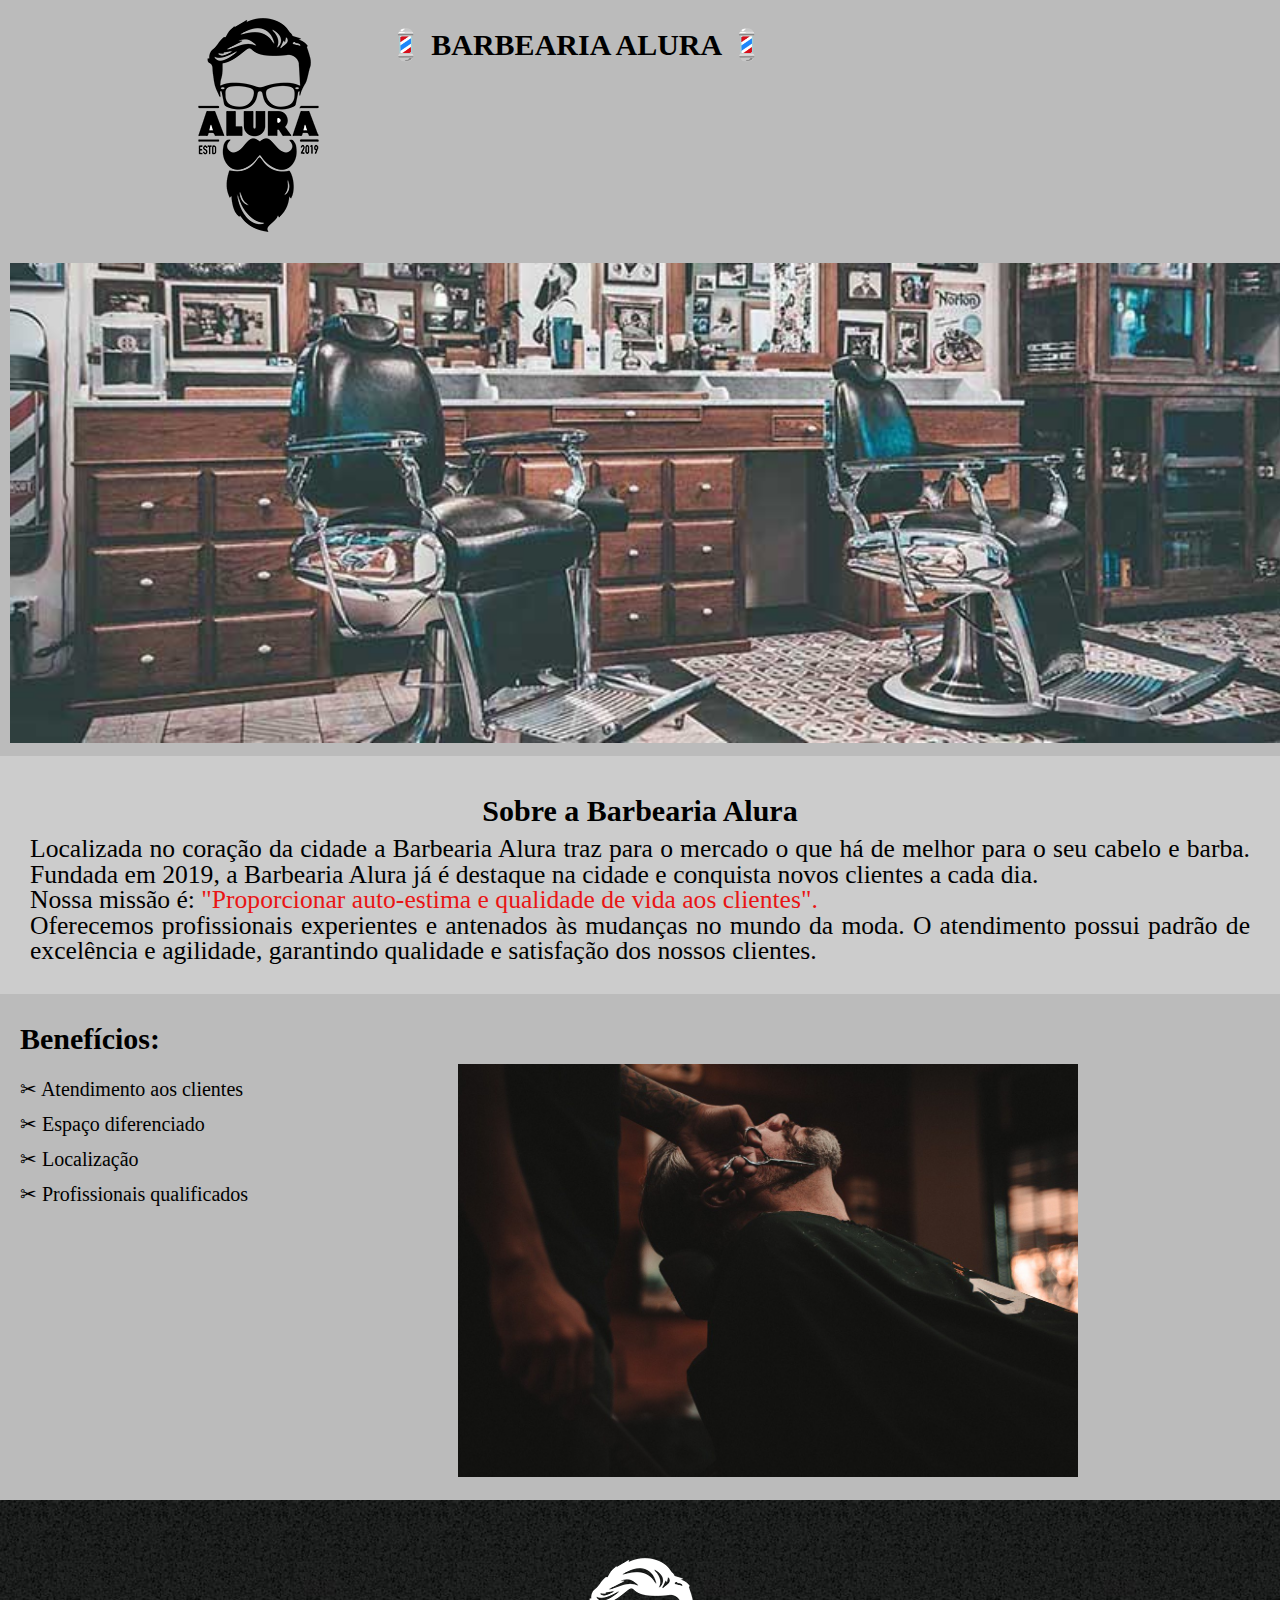
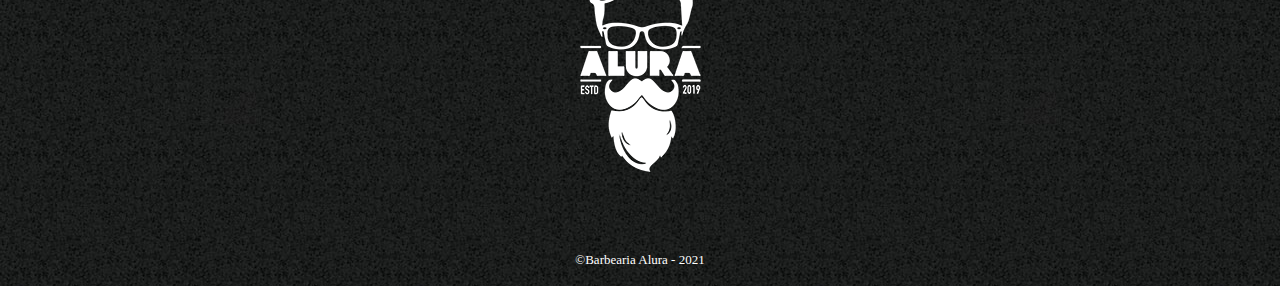
==== index.html @ c901e7a3 "Mudanças no layout e adição de contatos.html e contatos.css" ====
<!DOCTYPE html>
<html lang="pt-br">
<head>
    <meta charset="UTF-8">
    <meta http-equiv="X-UA-Compatible" content="IE=edge">
    <meta name="viewport" content="width=device-width, initial-scale=1.0">
    <link rel="stylesheet" href="style.css">
    <link rel="stylesheet" href="reset.css">
    <title>Barbearia Alura</title>
</head>
<body>
    <header>
        <div class="caixa">
            <h1 class="titulo-principal">💈 Barbearia Alura 💈</h1>
            <img class="logo" src="assets/logo.png" alt="Logo">
        </div>
    </header>

    <main>
        <img class="banner" src="assets/banner.jpg" alt="barbearia">

    <div class="principal">
        <h2 class="titulo-centralizado">Sobre a Barbearia Alura</h2>

        <p>Localizada no coração da cidade a <strong>Barbearia Alura</strong> traz para o mercado o que há de melhor para o seu cabelo e barba. Fundada em 2019, a Barbearia Alura já é destaque na cidade e conquista novos clientes a cada dia.</p>   
        <p class="p2"><em>Nossa missão é: <strong>"Proporcionar auto-estima e qualidade de vida aos clientes".</strong></em></p>
        <p>Oferecemos profissionais experientes e antenados às mudanças no mundo da moda. O atendimento possui padrão de excelência e agilidade, garantindo qualidade e satisfação dos nossos clientes.</p>
    </div>
   
    <div class="beneficios">
        <h3>Benefícios:</h3>
            <ul>
                <li>✂ Atendimento aos clientes</li>
                <li>✂ Espaço diferenciado</li>
                <li>✂ Localização</li>
                <li>✂ Profissionais qualificados</li>
            </ul>

            <img src="assets/beneficios.jpg" alt="beneficios">
    </div>
    </main>

    <footer>
        <img src="assets/logo-branco.png" alt="logo-rodape">
        <p class="copyright">&copy;Barbearia Alura - 2021</p>
    </footer>

</body>
</html>
---- style.css ----
body{
    background-color: #bbbbbb;
}


.caixa{
    position: relative;
    width: 940px;
    margin: 0 auto;
}

.titulo-principal{
    font-size: 30px;
    text-transform: uppercase;
    font-weight: bold;
    position: absolute;
    top: 30px;
    right: 345px;
}

.logo{
    position: relative;

}

.banner{
    width: 100%;
    margin: 10px;
}

.principal{
    background-color: #CCCCCC;
    padding: 30px;
}

.principal p{
    text-align: justify;
    font-size: 1.6rem;
}

.titulo-centralizado{
    text-align: center;
    margin: 10px auto;
    font-weight: bold;
    font-size: 30px;
}



p{
    text-align: center;
}

.p2{
    font-size: 20px;
}

.p2 strong{
    color: #e91414;
}

.beneficios{
    /* background-color: #ffffff; */
    padding: 20px;
    vertical-align: top;
}

.beneficios h3{
    text-align: left;
    margin: 10px auto;
    font-weight: bold;
    font-size: 30px;
}

.beneficios li{
    font-size: 20px;
    margin: 15px 0;
}

.beneficios h2{
    text-align: center;
}

.beneficios ul{
    display: inline-block;
    /* Propriedade nova para subir o texto */
    vertical-align: top; 
    width: 20%;
    margin-right: 15%;
}

.beneficios img{
    width: 50%;
    position: relative;
    right: 0;
}

footer{
    text-align: center;
    background: url("assets/bg.jpg");
}

footer img{
    padding: 40px 0;
}

.copyright{
    margin-top: 20px;
    padding-bottom: 20px;
    color:#ffffff;
    font-size: 13px;
}
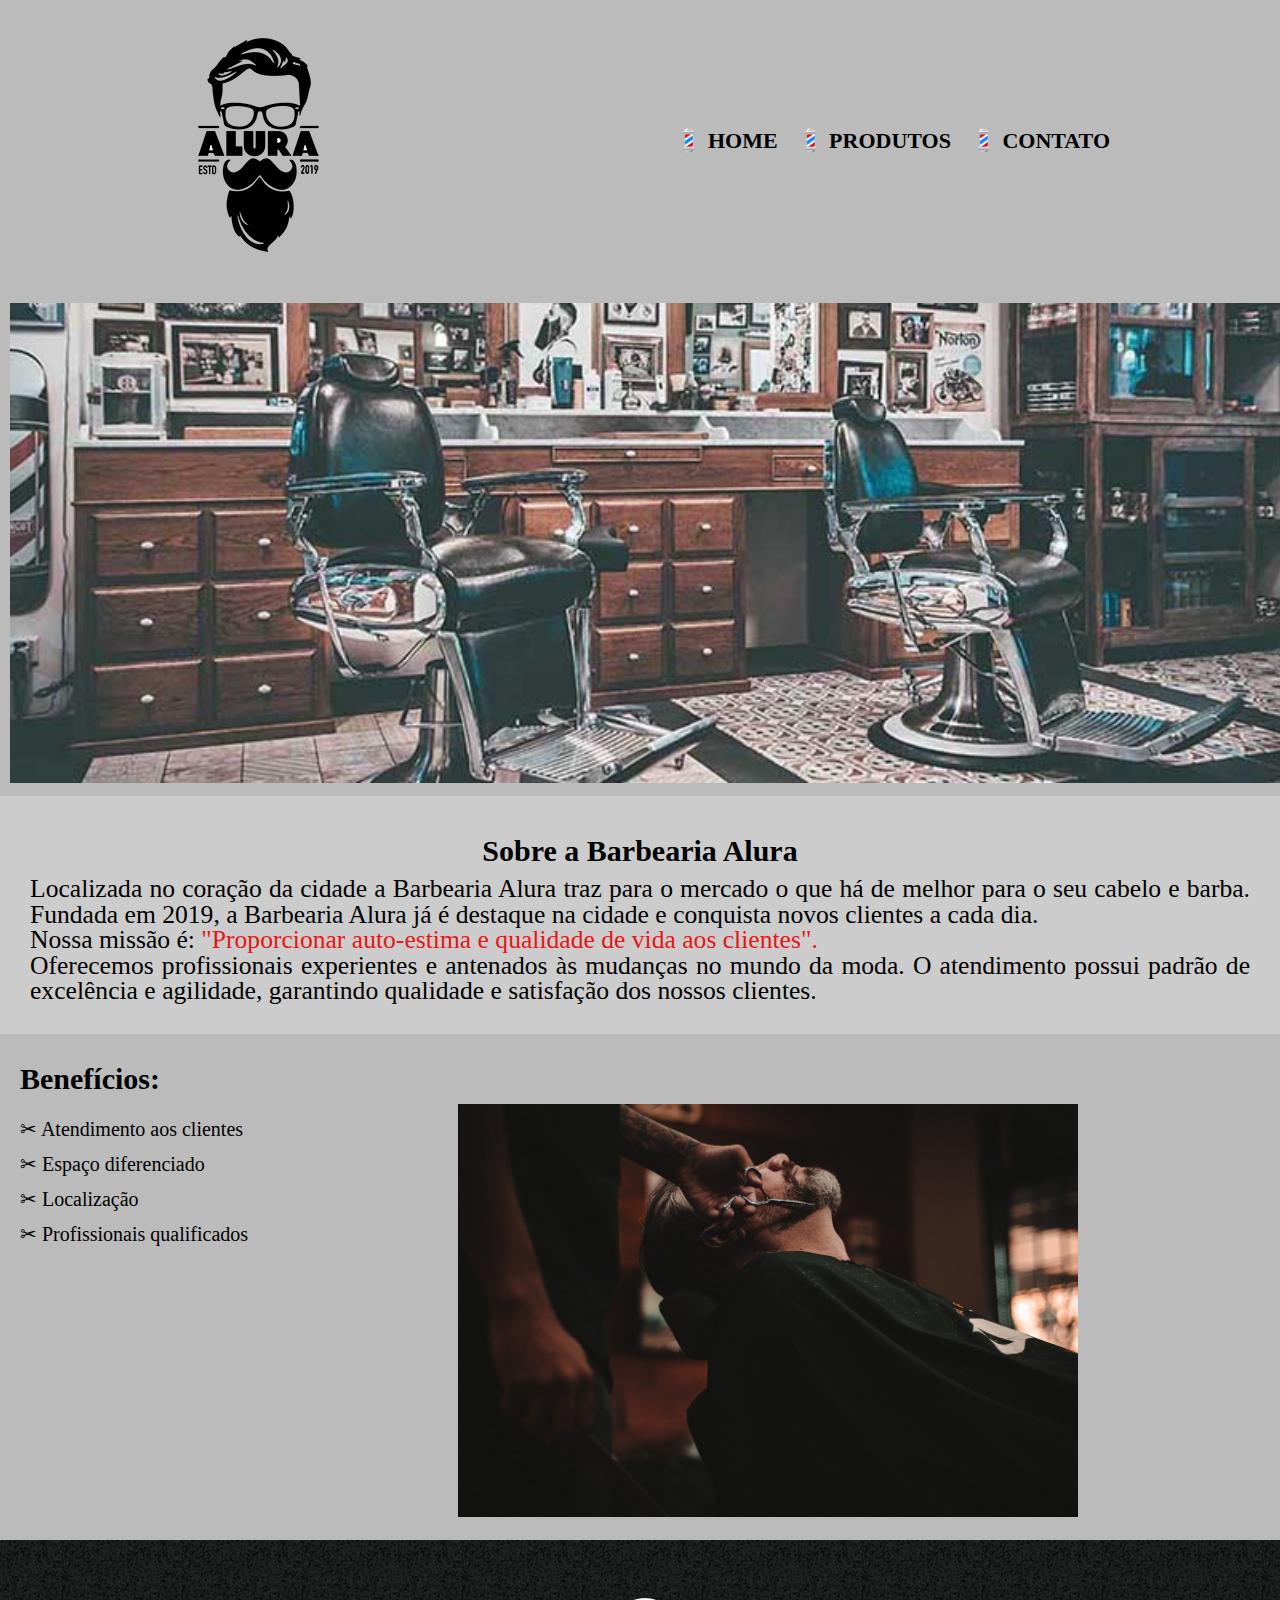
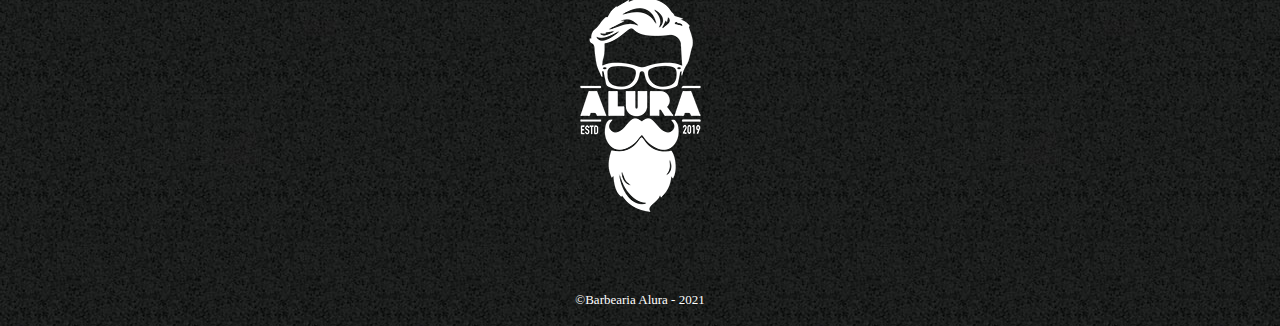
==== commit 707c6b85: "Refatoração do index.html" ====
--- a/index.html
+++ b/index.html
@@ -4,30 +4,38 @@
     <meta charset="UTF-8">
     <meta http-equiv="X-UA-Compatible" content="IE=edge">
     <meta name="viewport" content="width=device-width, initial-scale=1.0">
-    <link rel="stylesheet" href="style.css">
     <link rel="stylesheet" href="reset.css">
+    <link rel="stylesheet" href="index.css">
+    <link rel="stylesheet" href="produtos.css">
     <title>Barbearia Alura</title>
 </head>
 <body>
     <header>
         <div class="caixa">
-            <h1 class="titulo-principal">💈 Barbearia Alura 💈</h1>
-            <img class="logo" src="assets/logo.png" alt="Logo">
+            <h1><img src="assets/logo.png" alt="Logo"></h1>
+
+            <nav>
+                <ul>
+                    <li><a href="index.html">💈 Home</a></li>
+                    <li><a href="produtos.html">💈 Produtos</a></li>
+                    <li><a href="contato.html">💈 Contato</a></li>
+                </ul>
+            </nav>
         </div>
     </header>
 
+    <img class="banner" src="assets/banner.jpg" alt="barbearia">
+
     <main>
-        <img class="banner" src="assets/banner.jpg" alt="barbearia">
-
-    <div class="principal">
+    <section class="principal">
         <h2 class="titulo-centralizado">Sobre a Barbearia Alura</h2>
 
         <p>Localizada no coração da cidade a <strong>Barbearia Alura</strong> traz para o mercado o que há de melhor para o seu cabelo e barba. Fundada em 2019, a Barbearia Alura já é destaque na cidade e conquista novos clientes a cada dia.</p>   
         <p class="p2"><em>Nossa missão é: <strong>"Proporcionar auto-estima e qualidade de vida aos clientes".</strong></em></p>
         <p>Oferecemos profissionais experientes e antenados às mudanças no mundo da moda. O atendimento possui padrão de excelência e agilidade, garantindo qualidade e satisfação dos nossos clientes.</p>
-    </div>
+    </section>
    
-    <div class="beneficios">
+    <section class="beneficios">
         <h3>Benefícios:</h3>
             <ul>
                 <li>✂ Atendimento aos clientes</li>
@@ -37,7 +45,7 @@
             </ul>
 
             <img src="assets/beneficios.jpg" alt="beneficios">
-    </div>
+    </section>
     </main>
 
     <footer>
--- a/index.css
+++ b/index.css
@@ -0,0 +1,98 @@
+body{
+    background-color: #bbbbbb;
+}
+
+
+.caixa{
+    position: relative;
+    width: 940px;
+    margin: 0 auto;
+}
+
+.titulo-principal{
+    font-size: 30px;
+    text-transform: uppercase;
+    font-weight: bold;
+    position: absolute;
+    top: 30px;
+    right: 345px;
+}
+
+.logo{
+    position: relative;
+
+}
+
+.banner{
+    width: 100%;
+    margin: 10px;
+}
+
+.principal{
+    background-color: #CCCCCC;
+    padding: 30px;
+}
+
+.principal p{
+    text-align: justify;
+    font-size: 1.6rem;
+}
+
+.titulo-centralizado{
+    text-align: center;
+    margin: 10px auto;
+    font-weight: bold;
+    font-size: 30px;
+}
+
+
+
+p{
+    text-align: center;
+}
+
+.p2{
+    font-size: 20px;
+}
+
+.p2 strong{
+    color: #e91414;
+}
+
+.beneficios{
+    /* background-color: #ffffff; */
+    padding: 20px;
+    vertical-align: top;
+}
+
+.beneficios h3{
+    text-align: left;
+    margin: 10px auto;
+    font-weight: bold;
+    font-size: 30px;
+}
+
+.beneficios li{
+    font-size: 20px;
+    margin: 15px 0;
+}
+
+.beneficios h2{
+    text-align: center;
+}
+
+.beneficios ul{
+    display: inline-block;
+    /* Propriedade nova para subir o texto */
+    vertical-align: top; 
+    width: 20%;
+    margin-right: 15%;
+}
+
+.beneficios img{
+    width: 50%;
+    position: relative;
+    right: 0;
+}
+
+
--- a/produtos.css
+++ b/produtos.css
@@ -0,0 +1,96 @@
+header{
+    background-color: #bbbbbb;
+    padding: 20px 0;
+}
+
+.caixa{
+    position: relative;
+    width: 940px;
+    margin: 0 auto;
+}
+
+nav{
+    position: absolute;
+    top: 110px;
+    right: 0;
+}
+
+nav li{
+    display: inline;
+    margin: 0 0 0 15px;
+}
+
+nav a{
+    text-transform: uppercase;
+    color: #000000;
+    font-weight: bold;
+    font-size: 22px;
+    text-decoration: none;
+}
+
+nav a:hover{
+    color: #C78C19;
+}
+
+
+.produtos{
+    width: 940px;
+    margin: 0 auto;
+    padding: 50px 0;
+}   
+
+.produtos li{
+    display: inline-block;
+    text-align: center;
+    width: 30%;
+    vertical-align: top;
+    border: solid #000000 2px;
+    border-radius: 10px;
+    margin: 0 1.5%;
+    padding: 30px 20px;
+    box-sizing: border-box;
+}
+
+.produtos li:hover{
+    border-color:#C78C19;
+}
+
+.produtos li:active{
+    border-color: #088c19;
+}
+
+.produtos li:hover h2{
+    font-size: 34px;
+}
+
+.produtos h2{
+    font-weight: bold;
+    font-size: 30px;
+}
+
+
+.produto-descricao{
+    font-size: 18px;
+}
+
+.preco-produto{
+    font-size: 22px;
+    font-weight: bold;
+    margin-top: 10px;
+}
+
+footer{
+    text-align: center;
+    background: url("assets/bg.jpg");
+}
+
+footer img{
+    padding: 40px 0;
+}
+
+.copyright{
+    margin-top: 20px;
+    padding-bottom: 20px;
+    color:#ffffff;
+    font-size: 13px;
+}
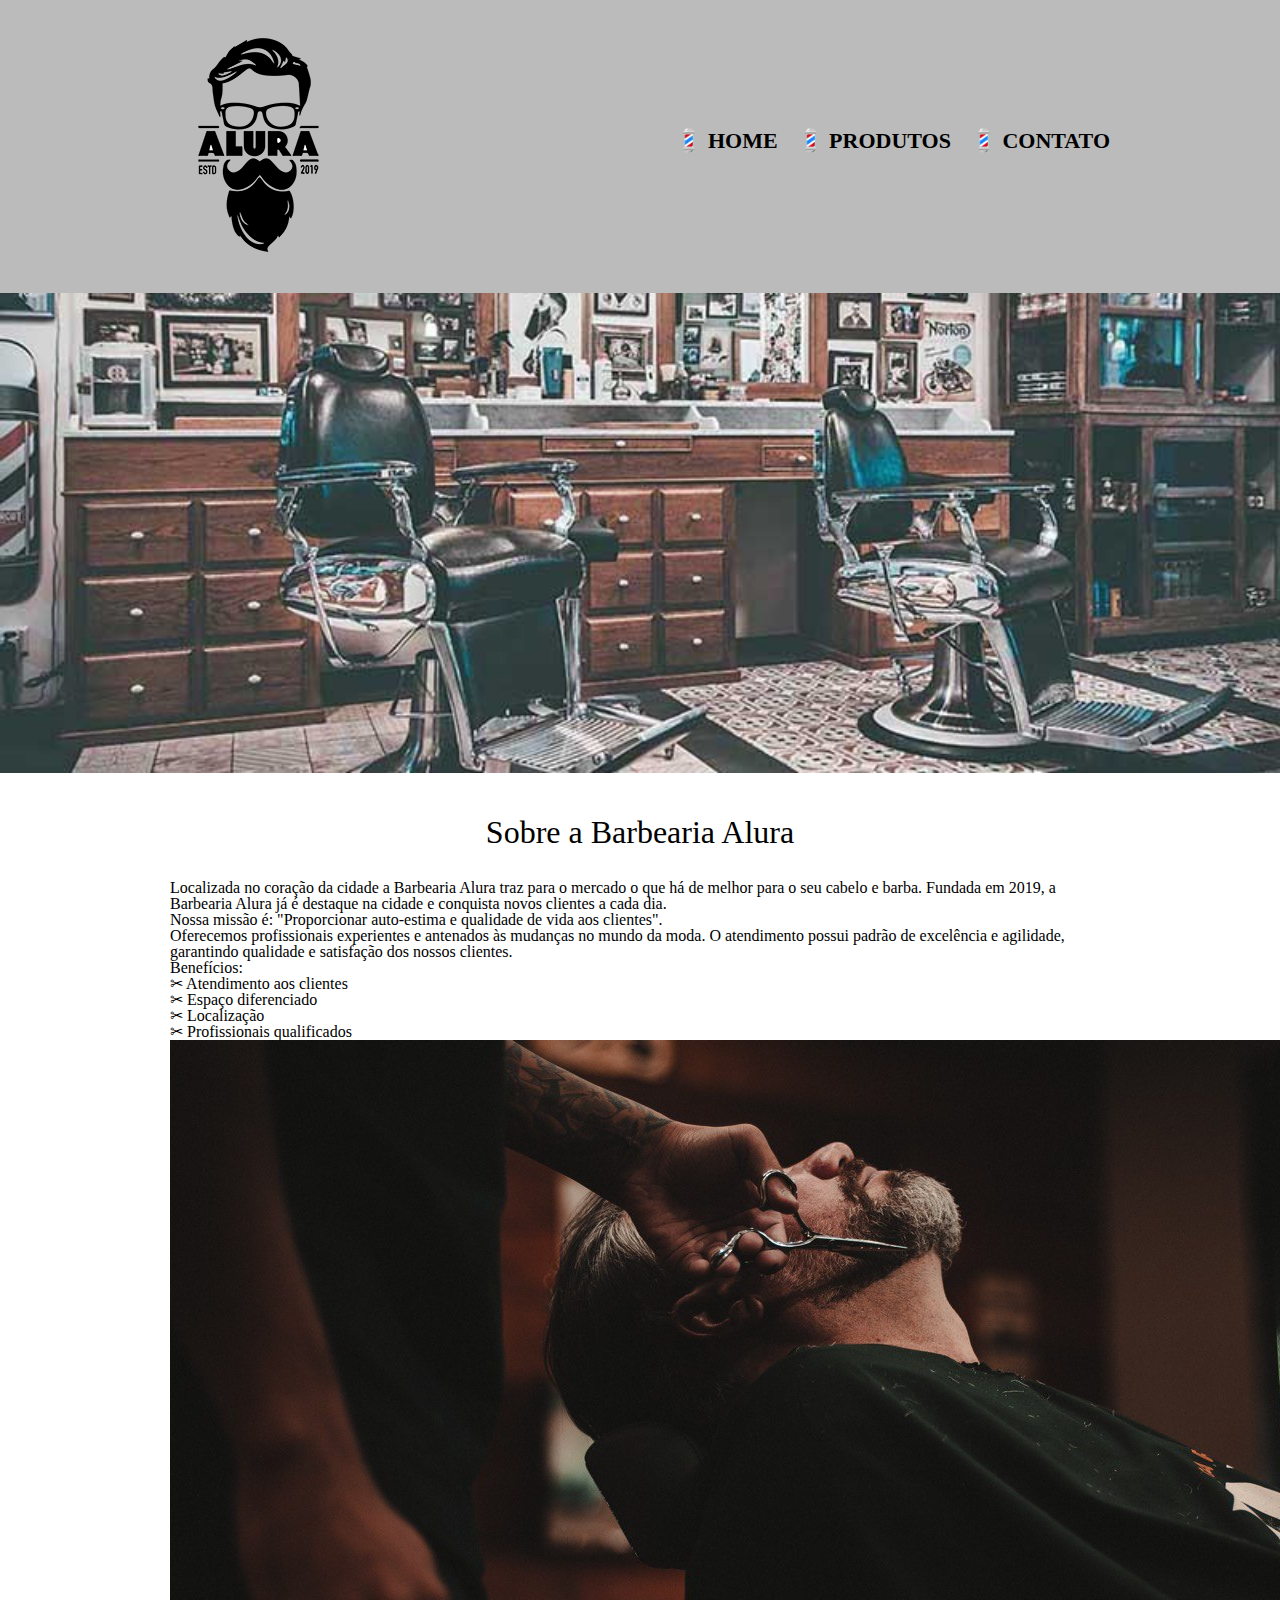
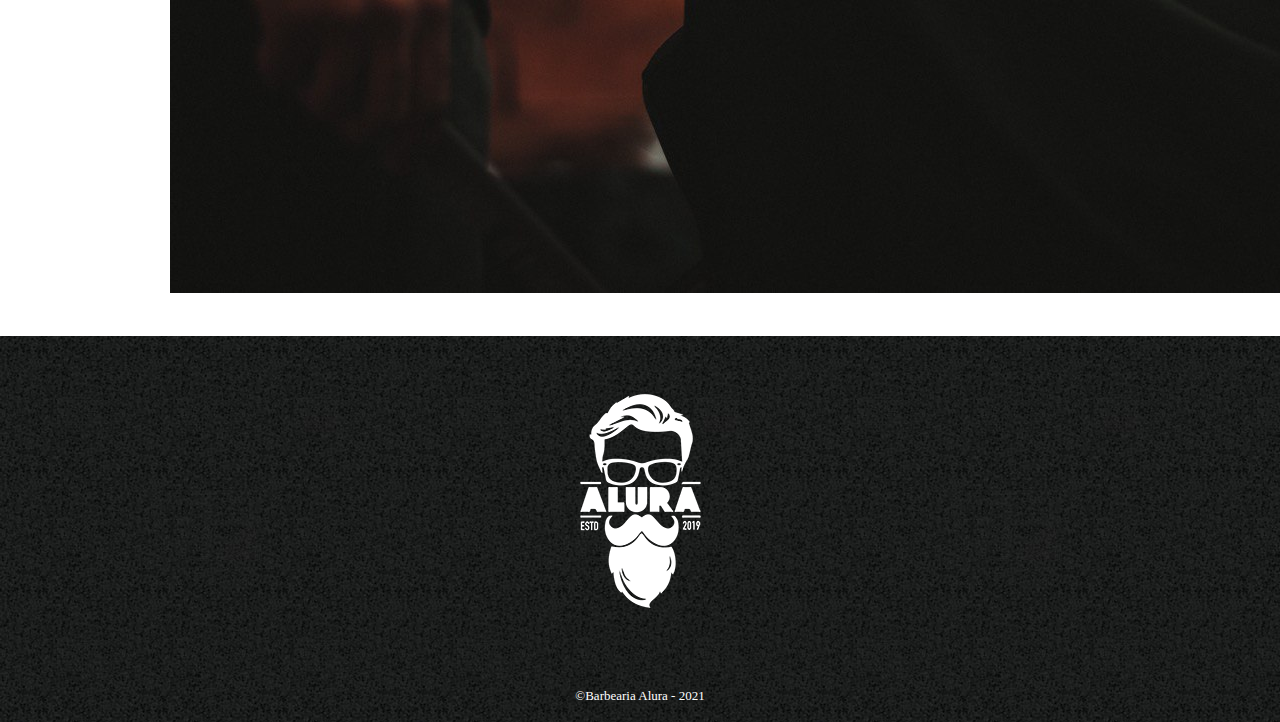
==== commit d59e0eed: "Mudanças no index.html" ====
--- a/index.html
+++ b/index.html
@@ -5,7 +5,8 @@
     <meta http-equiv="X-UA-Compatible" content="IE=edge">
     <meta name="viewport" content="width=device-width, initial-scale=1.0">
     <link rel="stylesheet" href="reset.css">
-    <link rel="stylesheet" href="index.css">
+    <!-- <link rel="stylesheet" href="index.css"> -->
+    <link rel="stylesheet" href="contato.css">
     <link rel="stylesheet" href="produtos.css">
     <title>Barbearia Alura</title>
 </head>
@@ -28,7 +29,7 @@
 
     <main>
     <section class="principal">
-        <h2 class="titulo-centralizado">Sobre a Barbearia Alura</h2>
+        <h2 class="titulo-principal">Sobre a Barbearia Alura</h2>
 
         <p>Localizada no coração da cidade a <strong>Barbearia Alura</strong> traz para o mercado o que há de melhor para o seu cabelo e barba. Fundada em 2019, a Barbearia Alura já é destaque na cidade e conquista novos clientes a cada dia.</p>   
         <p class="p2"><em>Nossa missão é: <strong>"Proporcionar auto-estima e qualidade de vida aos clientes".</strong></em></p>
--- a/contato.css
+++ b/contato.css
@@ -0,0 +1,119 @@
+/* ________________HEADER___________________________________ */
+header{
+    background-color: #bbbbbb;
+    padding: 20px 0;
+}
+
+.caixa{
+    position: relative;
+    width: 940px;
+    margin: 0 auto;
+}
+
+nav{
+    position: absolute;
+    top: 110px;
+    right: 0;
+}
+
+nav li{
+    display: inline;
+    margin: 0 0 0 15px;
+}
+
+nav a{
+    text-transform: uppercase;
+    color: #000000;
+    font-weight: bold;
+    font-size: 22px;
+    text-decoration: none;
+}
+
+nav a:hover{
+    color: #C78C19;
+}
+/* _______MAIN________________________________________________ */
+
+main{
+    width: 940px;
+    margin: 40px auto;
+}
+
+form label, form legend{
+    display: block;
+    font-size: 20px;
+    margin: 0 0 10px 0;
+}
+
+.input-padrao{
+    display: block;
+    margin: 0 0 20px 0;
+    padding: 10px 25px;
+    width: 50%;
+}
+
+.enviar{
+    width: 40%;
+    padding: 15px 0;
+    background-color: #ffa600f6;
+    color: #ffffff;
+    font-weight: bold;
+    font-size: 18px;
+    border: none;
+    border-radius: 5px;
+    transition: 1s all;
+    cursor: pointer;
+}
+
+.enviar:hover{
+    background-color: #94640c;
+
+    /* Rotaciona o elemento em 70 graus + Aumenta o elemento em 20% proporcionalmente */
+    /* transform: rotate(70deg) scale(1.2); */
+
+    /* Aumenta proporcionalmente o item em 20% */
+    transform: scale(1.2);
+}
+
+.tabela {
+    margin: 20px 0 40px 0;
+}
+
+.tabela thead{
+    background-color:#555555;
+    color: #ffffff;
+    font-weight: bold;
+}
+
+.tabela td, thead th{
+    border: 1px solid #000000;
+    padding: 8px 15px;
+}
+
+.banner{
+    width: 100%;
+}
+
+.titulo-principal{
+    text-align: center;
+    /* Dobro do tamanho da fonte padrão */
+    font-size: 2em;
+    margin: 0 0 1em 0;
+}
+
+/* _______FOOTER_______________________________________________ */
+footer{
+    text-align: center;
+    background: url("assets/bg.jpg");
+}
+
+footer img{
+    padding: 40px 0;
+}
+
+.copyright{
+    margin-top: 20px;
+    padding-bottom: 20px;
+    color:#ffffff;
+    font-size: 13px;
+}
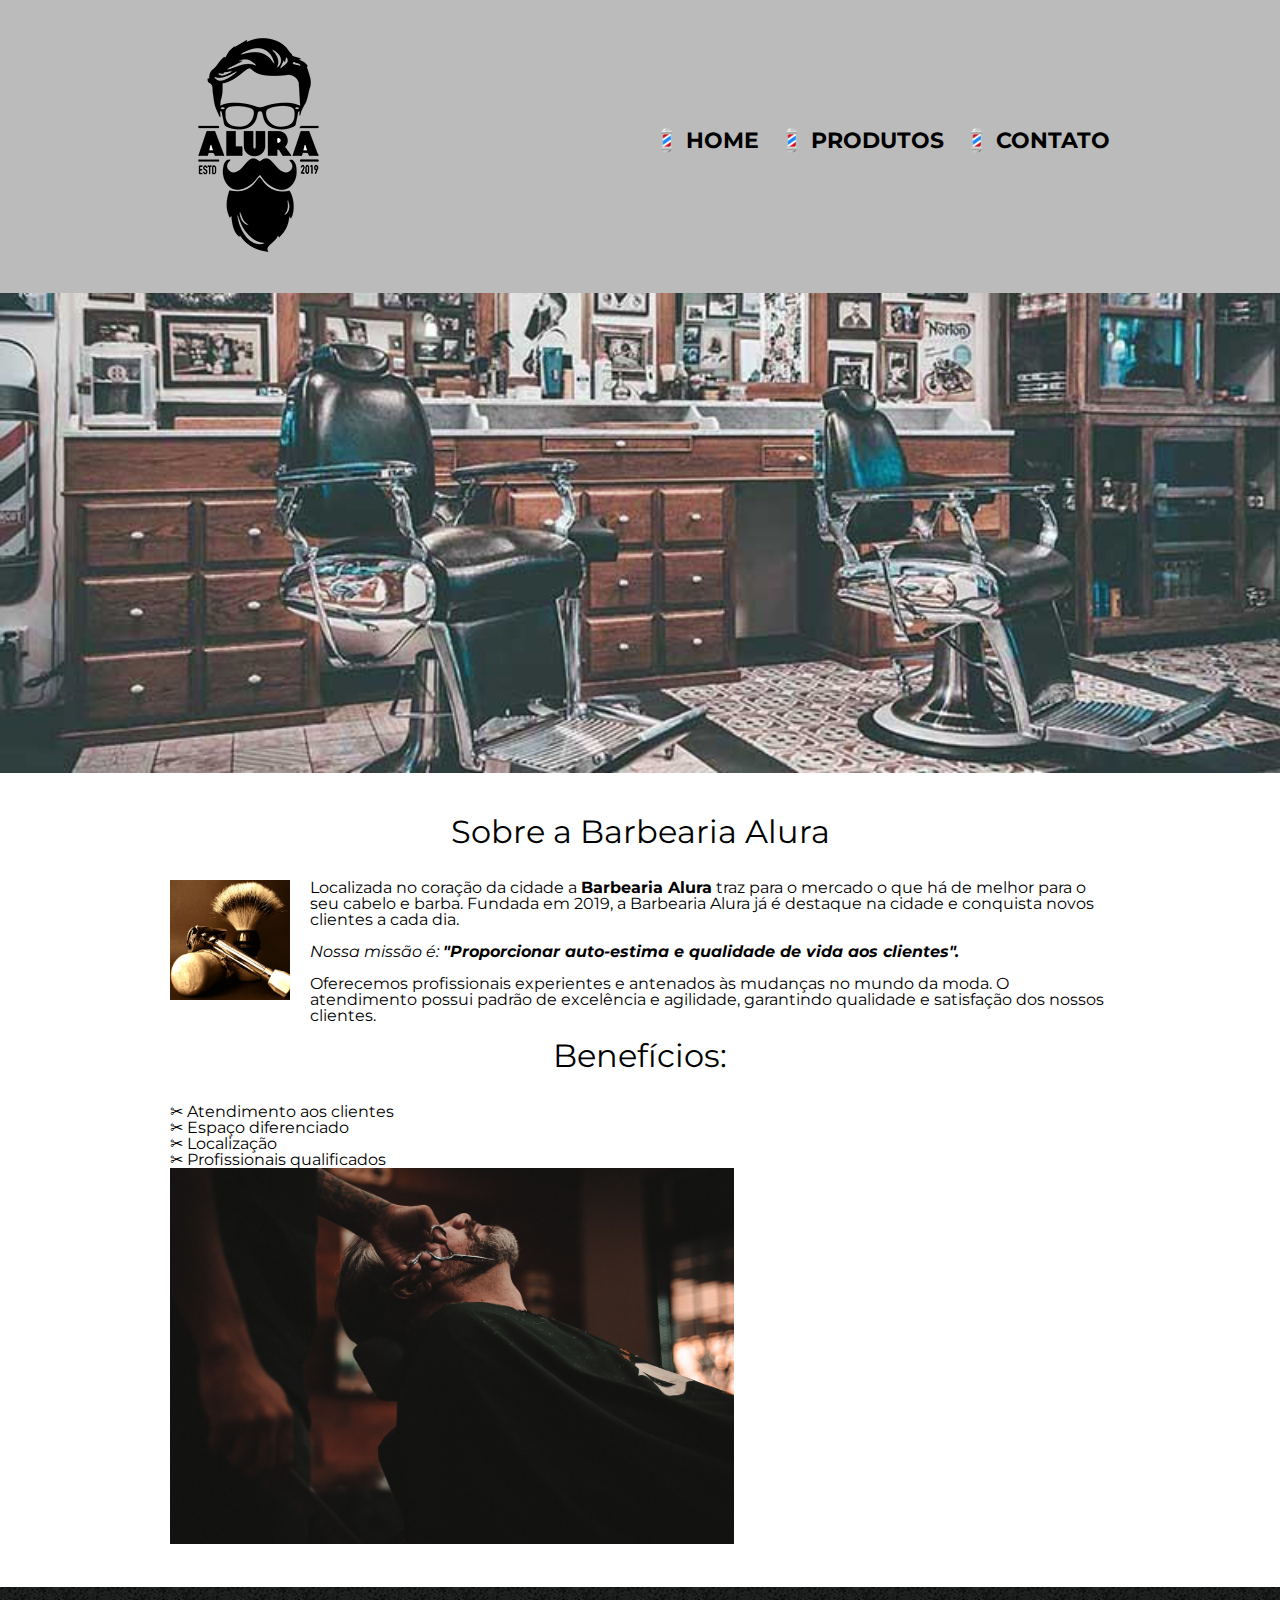
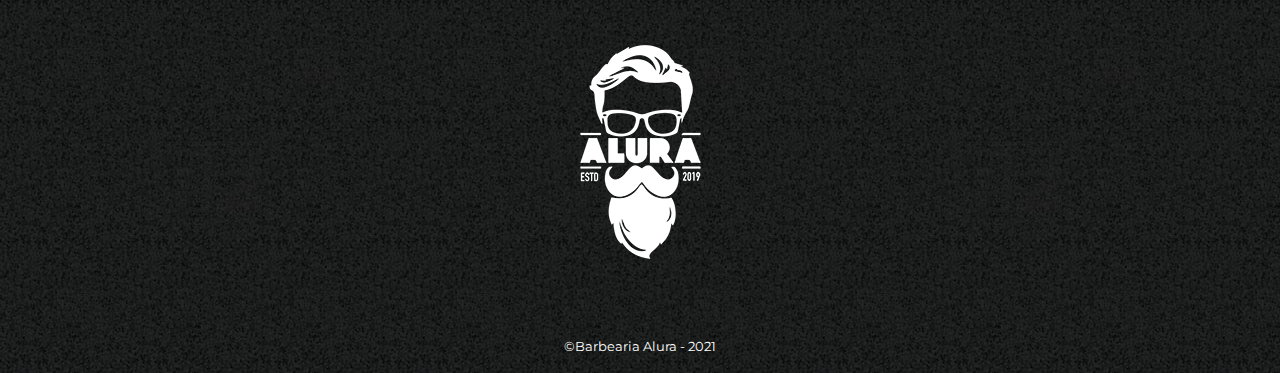
==== commit 640319af: "Mudanças no layout" ====
--- a/index.html
+++ b/index.html
@@ -4,10 +4,16 @@
     <meta charset="UTF-8">
     <meta http-equiv="X-UA-Compatible" content="IE=edge">
     <meta name="viewport" content="width=device-width, initial-scale=1.0">
+    
+    <!-- <link rel="stylesheet" href="index.css"> -->
     <link rel="stylesheet" href="reset.css">
-    <!-- <link rel="stylesheet" href="index.css"> -->
     <link rel="stylesheet" href="contato.css">
     <link rel="stylesheet" href="produtos.css">
+
+    <link rel="preconnect" href="https://fonts.googleapis.com">
+    <link rel="preconnect" href="https://fonts.gstatic.com" crossorigin>
+    <link href="https://fonts.googleapis.com/css2?family=Montserrat&display=swap" rel="stylesheet">
+
     <title>Barbearia Alura</title>
 </head>
 <body>
@@ -31,13 +37,15 @@
     <section class="principal">
         <h2 class="titulo-principal">Sobre a Barbearia Alura</h2>
 
+        <img class="utensilios" src="assets/utensilios.jpg" alt="Utensílios de barbeiro">
+
         <p>Localizada no coração da cidade a <strong>Barbearia Alura</strong> traz para o mercado o que há de melhor para o seu cabelo e barba. Fundada em 2019, a Barbearia Alura já é destaque na cidade e conquista novos clientes a cada dia.</p>   
-        <p class="p2"><em>Nossa missão é: <strong>"Proporcionar auto-estima e qualidade de vida aos clientes".</strong></em></p>
+        <p><em>Nossa missão é: <strong>"Proporcionar auto-estima e qualidade de vida aos clientes".</strong></em></p>
         <p>Oferecemos profissionais experientes e antenados às mudanças no mundo da moda. O atendimento possui padrão de excelência e agilidade, garantindo qualidade e satisfação dos nossos clientes.</p>
     </section>
    
     <section class="beneficios">
-        <h3>Benefícios:</h3>
+        <h3 class="titulo-principal">Benefícios:</h3>
             <ul>
                 <li>✂ Atendimento aos clientes</li>
                 <li>✂ Espaço diferenciado</li>
@@ -45,7 +53,7 @@
                 <li>✂ Profissionais qualificados</li>
             </ul>
 
-            <img src="assets/beneficios.jpg" alt="beneficios">
+            <img class="imagembeneficios" src="assets/beneficios.jpg" alt="beneficios">
     </section>
     </main>
 
--- a/contato.css
+++ b/contato.css
@@ -1,3 +1,7 @@
+body{
+    font-family: 'Montserrat', sans-serif;
+}
+
 /* ________________HEADER___________________________________ */
 header{
     background-color: #bbbbbb;
@@ -99,6 +103,30 @@
     /* Dobro do tamanho da fonte padrão */
     font-size: 2em;
     margin: 0 0 1em 0;
+    /* Limpa o float da imagem */
+    clear:left;
+}
+
+.principal p{
+    margin: 0 0 1em 0;
+}
+
+.principal strong{
+    font-weight: bold;
+}
+
+.principal em{
+    font-style: italic;
+}
+
+.utensilios{
+    width: 120px;
+    float: left;
+    margin: 0 20px 20px 0;
+}
+
+.imagembeneficios{
+    width: 60%;
 }
 
 /* _______FOOTER_______________________________________________ */
--- a/produtos.css
+++ b/produtos.css
@@ -1,3 +1,7 @@
+body{
+    font-family: 'Montserrat', sans-serif;
+}
+
 header{
     background-color: #bbbbbb;
     padding: 20px 0;
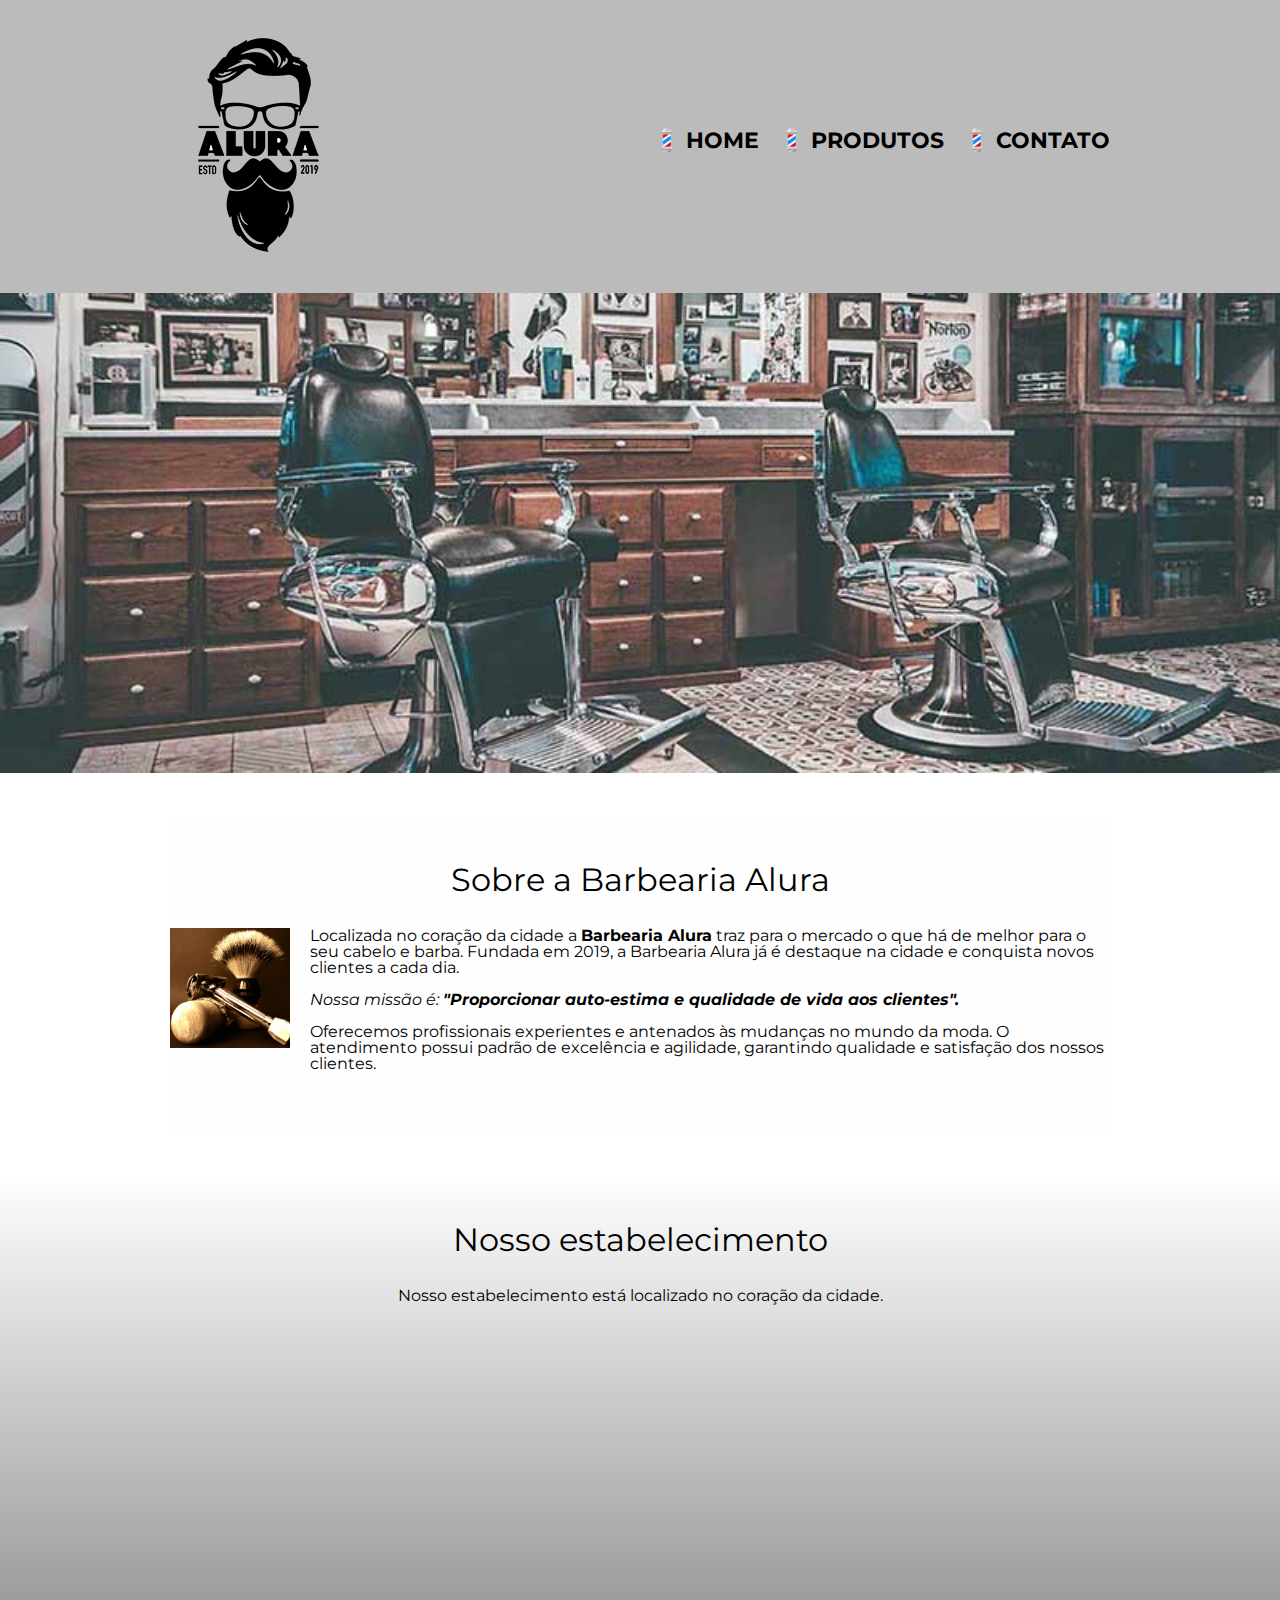
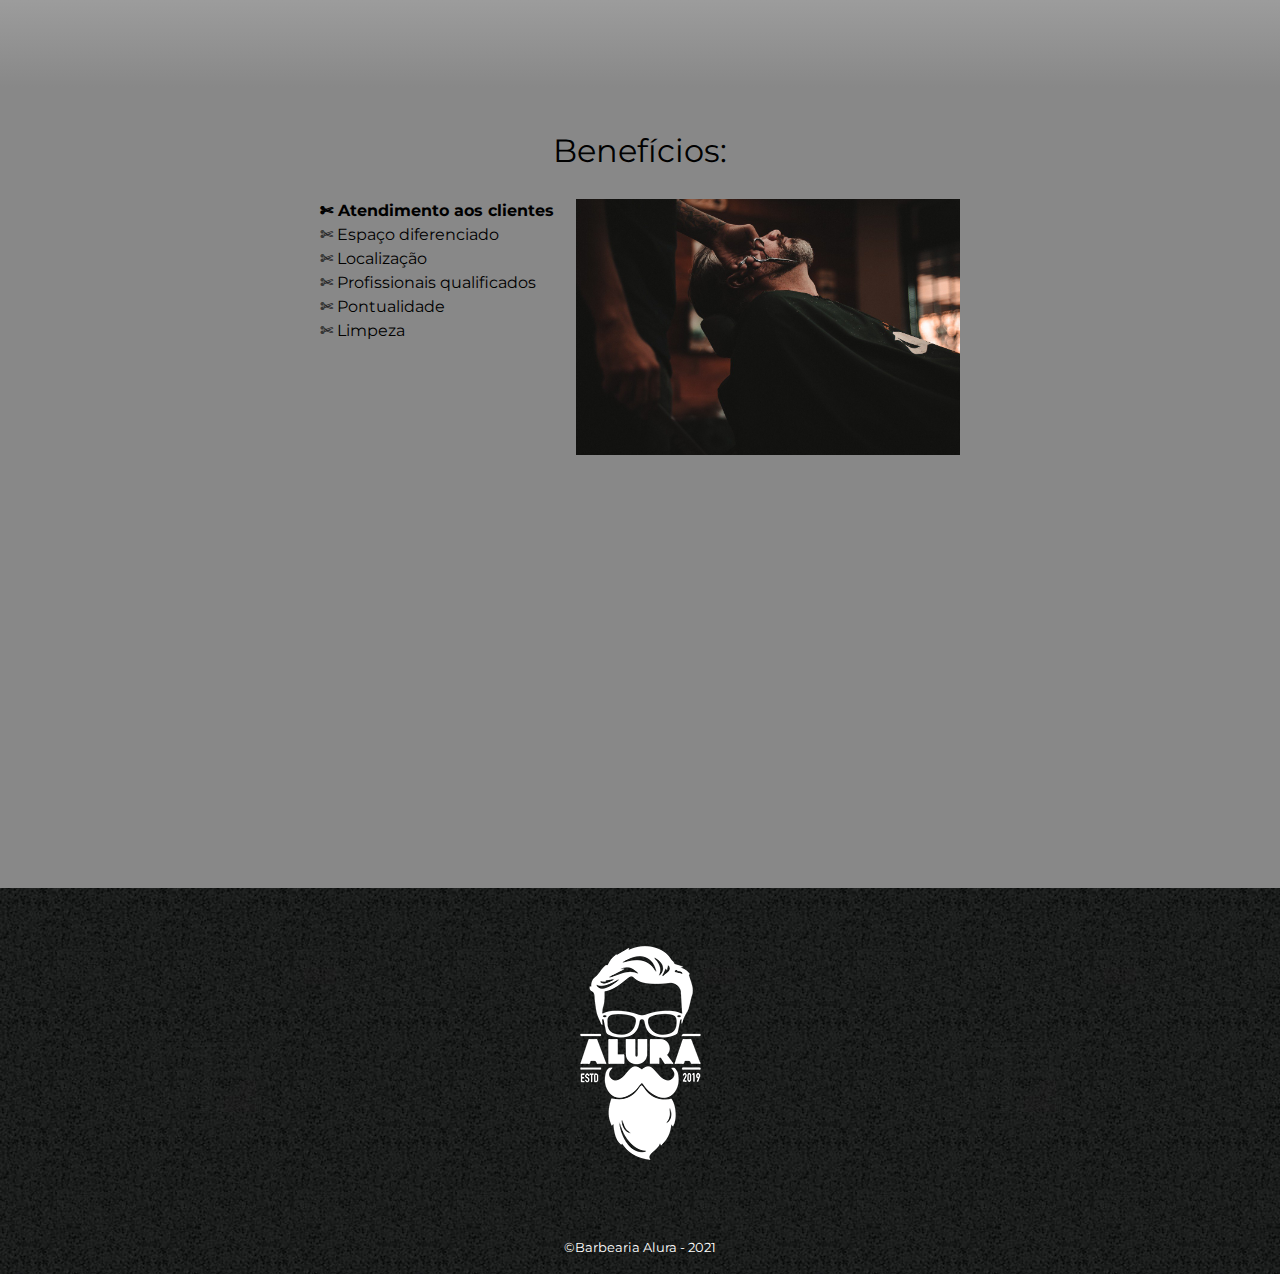
==== commit 15101fd3: "index.html changes" ====
--- a/index.html
+++ b/index.html
@@ -5,7 +5,6 @@
     <meta http-equiv="X-UA-Compatible" content="IE=edge">
     <meta name="viewport" content="width=device-width, initial-scale=1.0">
     
-    <!-- <link rel="stylesheet" href="index.css"> -->
     <link rel="stylesheet" href="reset.css">
     <link rel="stylesheet" href="contato.css">
     <link rel="stylesheet" href="produtos.css">
@@ -44,17 +43,32 @@
         <p>Oferecemos profissionais experientes e antenados às mudanças no mundo da moda. O atendimento possui padrão de excelência e agilidade, garantindo qualidade e satisfação dos nossos clientes.</p>
     </section>
    
+    <section class="mapa">
+        <h3 class="titulo-principal">Nosso estabelecimento</h3>
+        <p>Nosso estabelecimento está localizado no coração da cidade.</p>
+        <div class="mapa-conteudo">
+            <iframe src="https://www.google.com/maps/embed?pb=!1m18!1m12!1m3!1d14625.479166684254!2d-46.638302378627564!3d-23.591067320915695!2m3!1f0!2f0!3f0!3m2!1i1024!2i768!4f13.1!3m3!1m2!1s0x0%3A0xab35da2f5ca62674!2sCaelum%20-%20Escola%20de%20Tecnologia!5e0!3m2!1spt-BR!2sbr!4v1627742192270!5m2!1spt-BR!2sbr" width="100%" height="300" style="border:0;" allowfullscreen="" loading="lazy"></iframe>
+        </div>
+    </section>
+
     <section class="beneficios">
         <h3 class="titulo-principal">Benefícios:</h3>
-            <ul>
-                <li>✂ Atendimento aos clientes</li>
-                <li>✂ Espaço diferenciado</li>
-                <li>✂ Localização</li>
-                <li>✂ Profissionais qualificados</li>
-            </ul>
 
-            <img class="imagembeneficios" src="assets/beneficios.jpg" alt="beneficios">
-    </section>
+            <div class="conteudo-beneficios">
+                <ul class="lista-beneficios">
+                    <li class="itens"> Atendimento aos clientes</li>
+                    <li class="itens"> Espaço diferenciado</li>
+                    <li class="itens"> Localização</li>
+                    <li class="itens"> Profissionais qualificados</li>
+                    <li class="itens"> Pontualidade</li>
+                    <li class="itens"> Limpeza</li>
+                </ul><img class="imagem-beneficios" src="assets/beneficios.jpg" alt="beneficios">    
+            </div>
+
+            <div class="video">
+                <iframe width="560" height="315" src="https://www.youtube.com/embed/wcVVXUV0YUY" title="YouTube video player" frameborder="0" allow="accelerometer; autoplay; clipboard-write; encrypted-media; gyroscope; picture-in-picture" allowfullscreen></iframe>
+            </div>   
+        </section>
     </main>
 
     <footer>
--- a/contato.css
+++ b/contato.css
@@ -36,12 +36,18 @@
 nav a:hover{
     color: #C78C19;
 }
+
+
+
+.video{
+    width: 560px;
+    margin: 2em auto;
+}
 /* _______MAIN________________________________________________ */
 
-main{
-    width: 940px;
-    margin: 40px auto;
-}
+/* main{
+
+} */
 
 form label, form legend{
     display: block;
@@ -107,6 +113,13 @@
     clear:left;
 }
 
+.principal{
+    padding: 3em 0;
+    background: #fefefe;
+    width: 940px;
+    margin: 40px auto;
+}
+
 .principal p{
     margin: 0 0 1em 0;
 }
@@ -125,7 +138,50 @@
     margin: 0 20px 20px 0;
 }
 
-.imagembeneficios{
+.mapa{
+    padding: 3em 0;
+    background: linear-gradient(#fefefe, #888888);
+}
+
+.mapa-conteudo{
+    width: 940px;
+    margin: 0 auto;
+}
+
+.mapa p{
+    margin-bottom: 2em;
+    text-align: center;
+}
+
+.beneficios{
+    padding: 3em 0;
+    background: #888888 ;
+}
+
+.conteudo-beneficios{
+    width: 640px;
+    margin: 0 auto;
+}
+
+.lista-beneficios{
+    width: 40%;
+    display: inline-block;
+    vertical-align: top;
+}
+
+.itens{
+    line-height: 1.5;
+}
+
+.itens::before{
+    content: "✄";
+}
+
+.itens:first-child{
+    font-weight: bold;
+}
+
+.imagem-beneficios{
     width: 60%;
 }
 
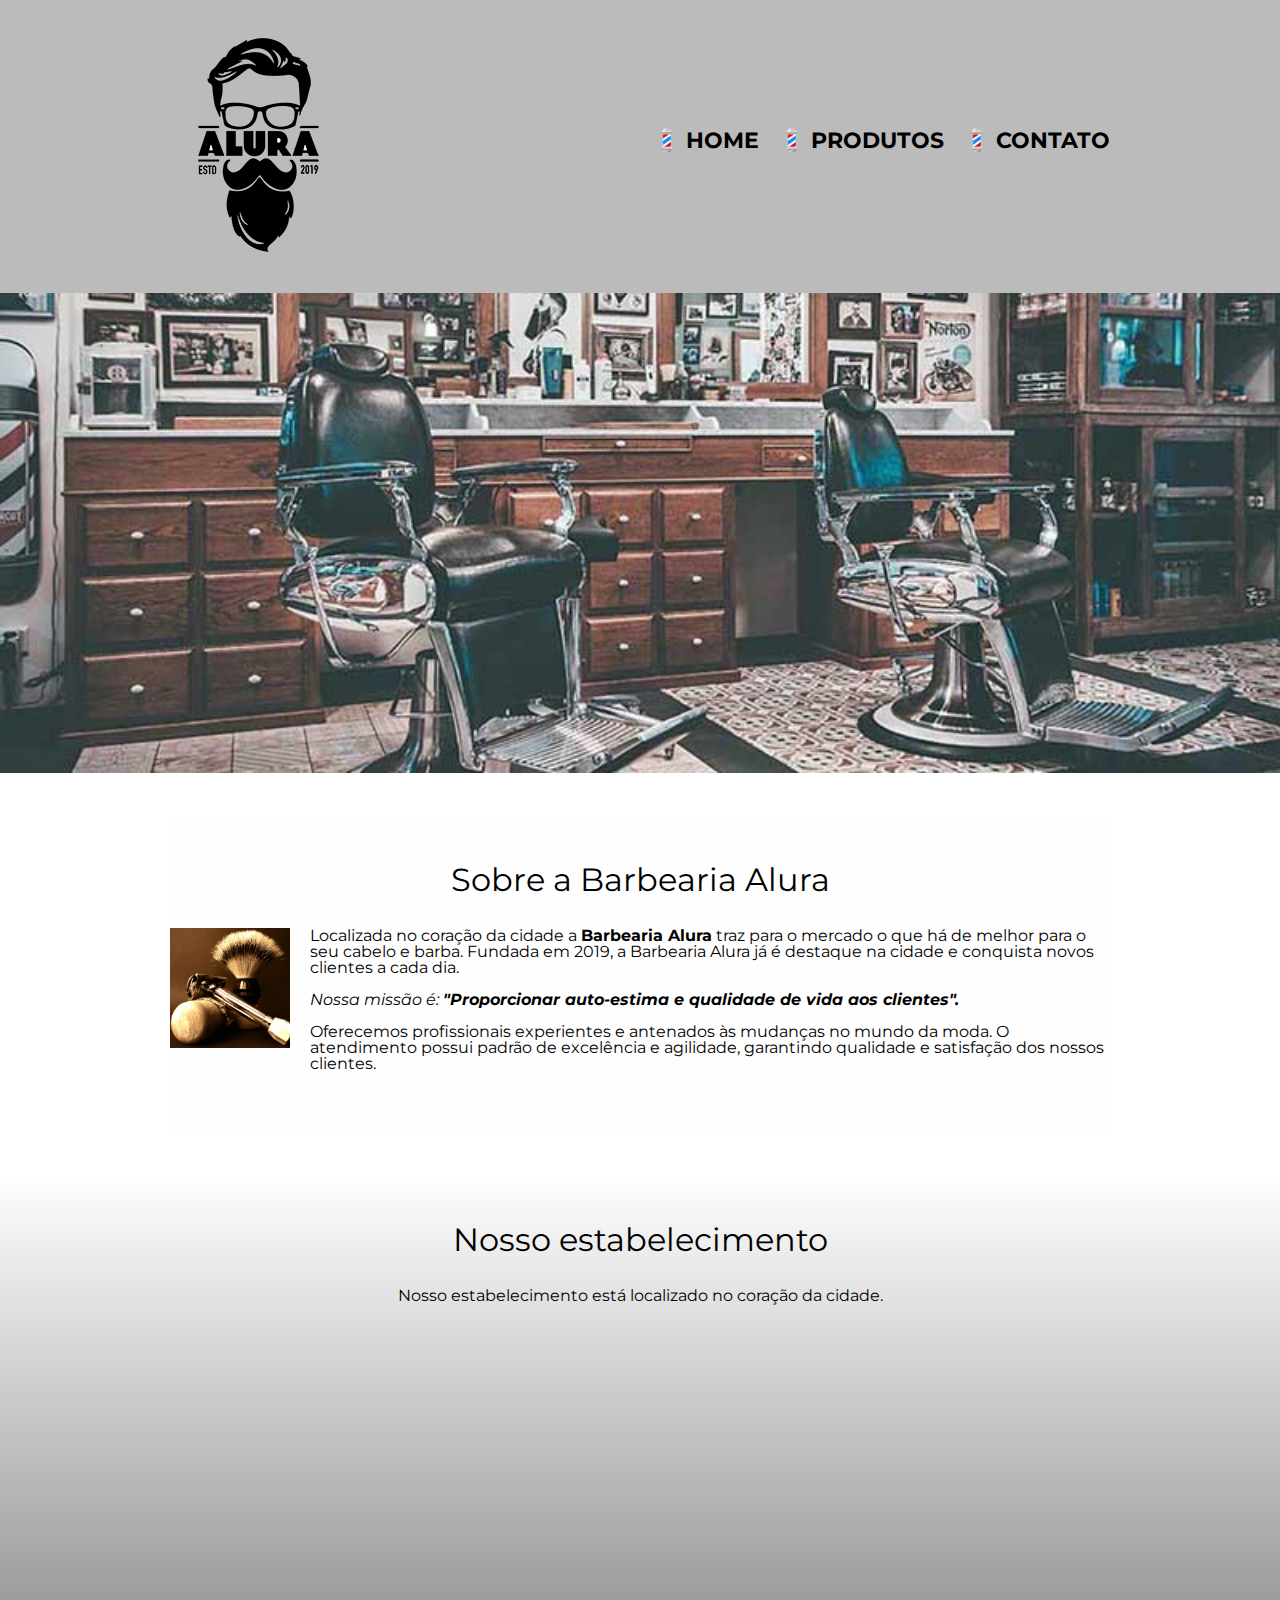
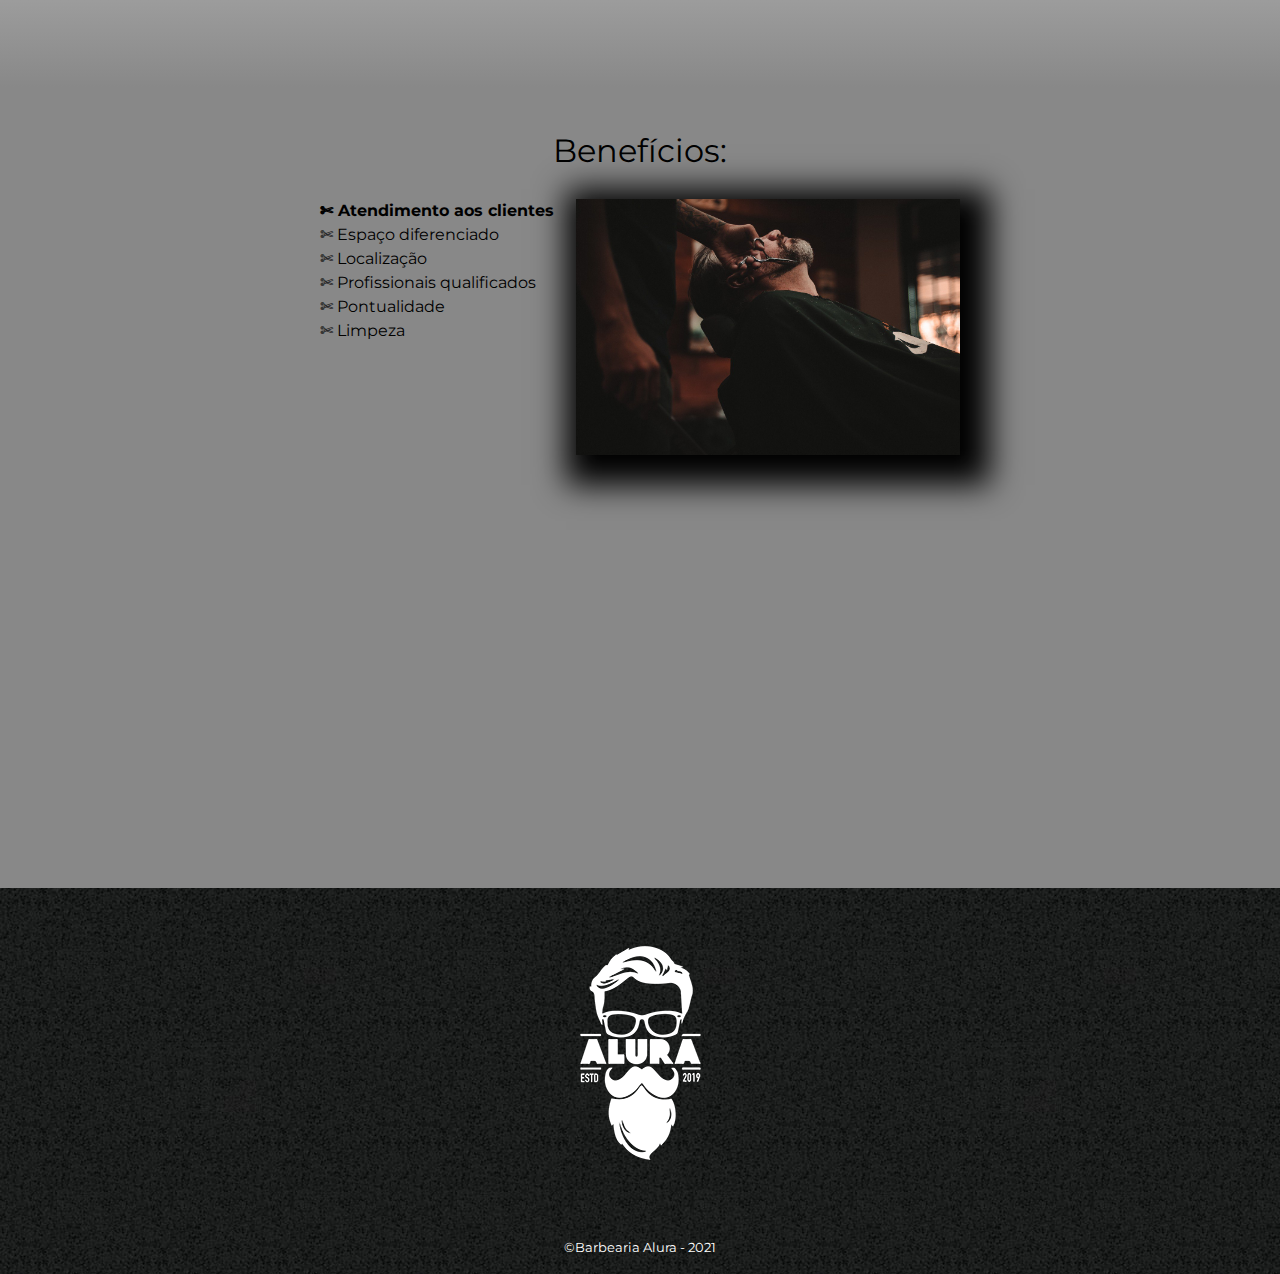
==== commit 231ecf54: "mais responsividade" ====
--- a/index.html
+++ b/index.html
@@ -66,7 +66,7 @@
             </div>
 
             <div class="video">
-                <iframe width="560" height="315" src="https://www.youtube.com/embed/wcVVXUV0YUY" title="YouTube video player" frameborder="0" allow="accelerometer; autoplay; clipboard-write; encrypted-media; gyroscope; picture-in-picture" allowfullscreen></iframe>
+                <iframe width="100%" height="315" src="https://www.youtube.com/embed/wcVVXUV0YUY" title="YouTube video player" frameborder="0" allow="accelerometer; autoplay; clipboard-write; encrypted-media; gyroscope; picture-in-picture" allowfullscreen></iframe>
             </div>   
         </section>
     </main>
--- a/contato.css
+++ b/contato.css
@@ -43,11 +43,23 @@
     width: 560px;
     margin: 2em auto;
 }
+
+/* Responsividade */
+@media screen and (max-width: 480px){
+    .caixa, .principal,.conteudo-beneficios, .mapa-conteudo, .video{
+        width: auto;
+    }
+    h1{
+        text-align: center;
+    }
+    nav{
+        position: static;
+    }
+    .lista-beneficios, .imagem-beneficios{
+        width: 100%;
+    }
+}
 /* _______MAIN________________________________________________ */
-
-/* main{
-
-} */
 
 form label, form legend{
     display: block;
@@ -111,6 +123,8 @@
     margin: 0 0 1em 0;
     /* Limpa o float da imagem */
     clear:left;
+    /* Sombra no texto */
+    /* text-shadow: 2px 2px #ff0000; */
 }
 
 .principal{
@@ -183,6 +197,14 @@
 
 .imagem-beneficios{
     width: 60%;
+    opacity: 1;
+    transition: 400ms;
+    /* Sombras: eixo x + eixo y + blur + borda + cor; permite mais de 1 parâmetro separado por vírgula*/
+    box-shadow: 10px 10px 30px 20px #000000 ;
+}
+
+.imagem-beneficios:hover{
+    opacity: 0.3;
 }
 
 /* _______FOOTER_______________________________________________ */
